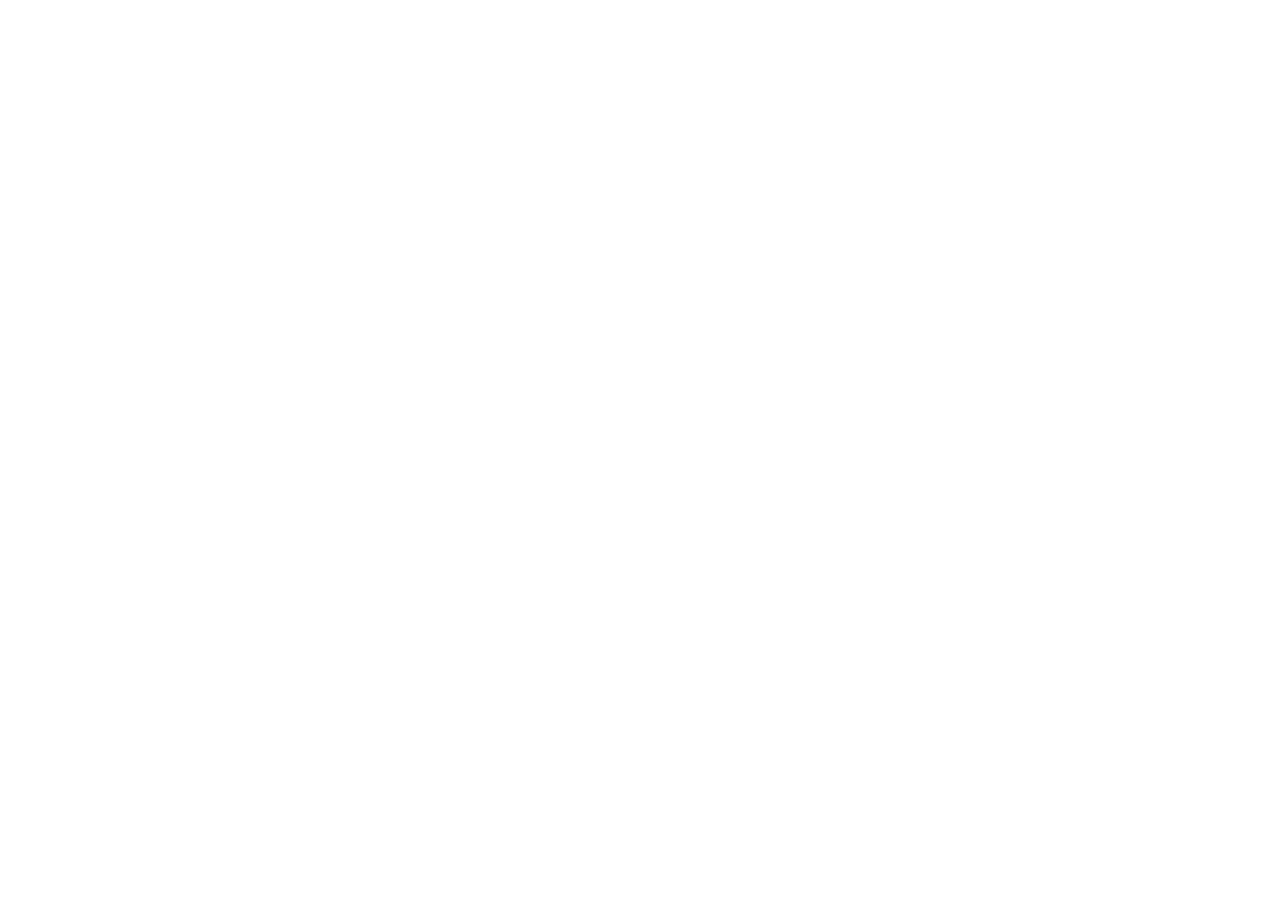
==== index.html @ 86247f6a "modified html+created new js file feature+deleted styles.css" ====
<!DOCTYPE html>
<html lang="en">
<head>
    <meta charset="UTF-8">
    <meta name="viewport" content="width=device-width, initial-scale=1.0">
    <title>Git_Learning</title>
</head>
<body>
    
</body>
</html>
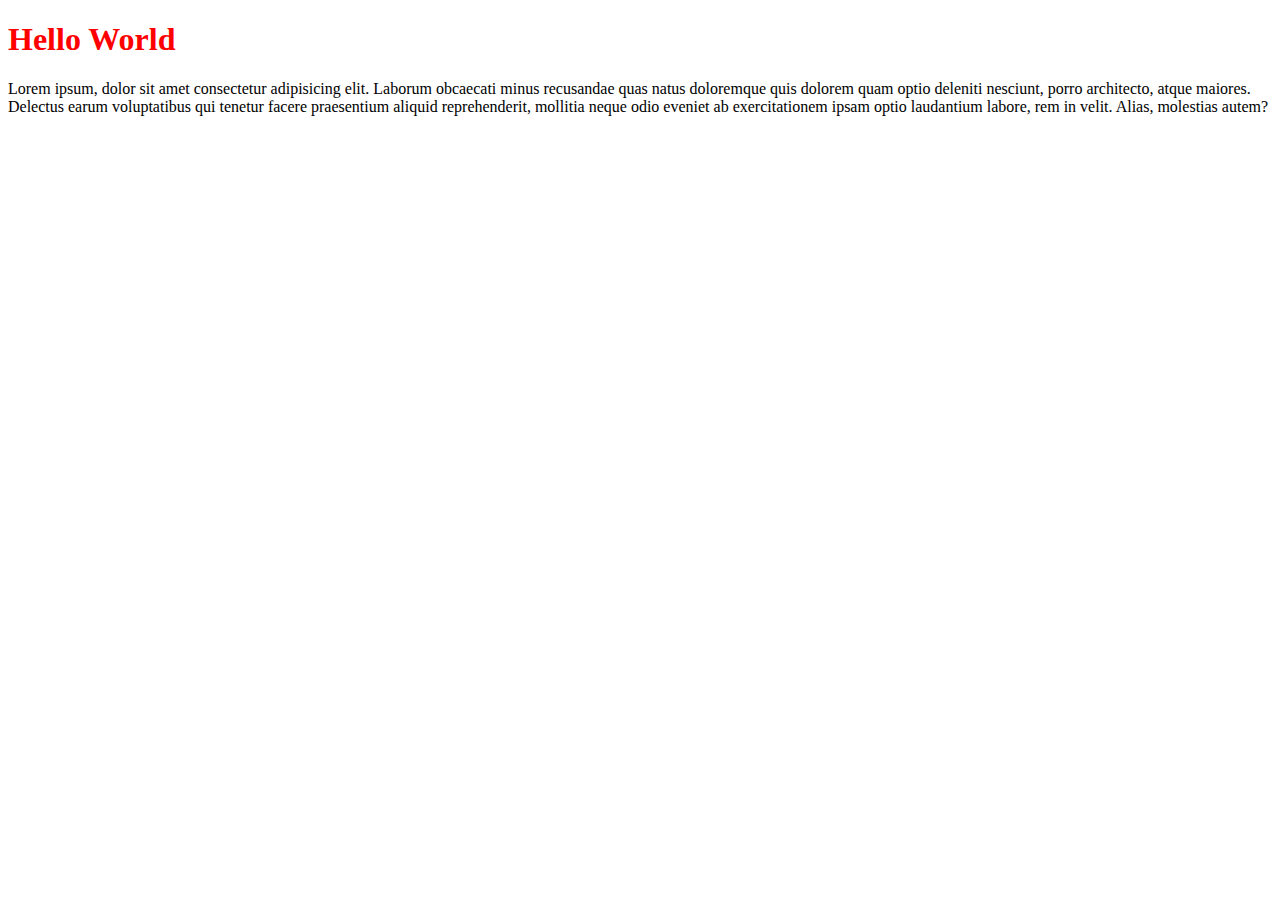
==== commit 280002f0: "added some new features in the main - paragraph" ====
--- a/index.html
+++ b/index.html
@@ -4,8 +4,17 @@
     <meta charset="UTF-8">
     <meta name="viewport" content="width=device-width, initial-scale=1.0">
     <title>Git_Learning</title>
+    <link rel="stylesheet" href="styles.css">
 </head>
 <body>
+    <script src="feature.js"></script>
+
+    <header></header>
+    <main>
+        <h1 style="color: red;">Hello World</h1>
+        <p>Lorem ipsum, dolor sit amet consectetur adipisicing elit. Laborum obcaecati minus recusandae quas natus doloremque quis dolorem quam optio deleniti nesciunt, porro architecto, atque maiores. Delectus earum voluptatibus qui tenetur facere praesentium aliquid reprehenderit, mollitia neque odio eveniet ab exercitationem ipsam optio laudantium labore, rem in velit. Alias, molestias autem?</p>
+    </main>
+    <footer></footer>
     
 </body>
 </html>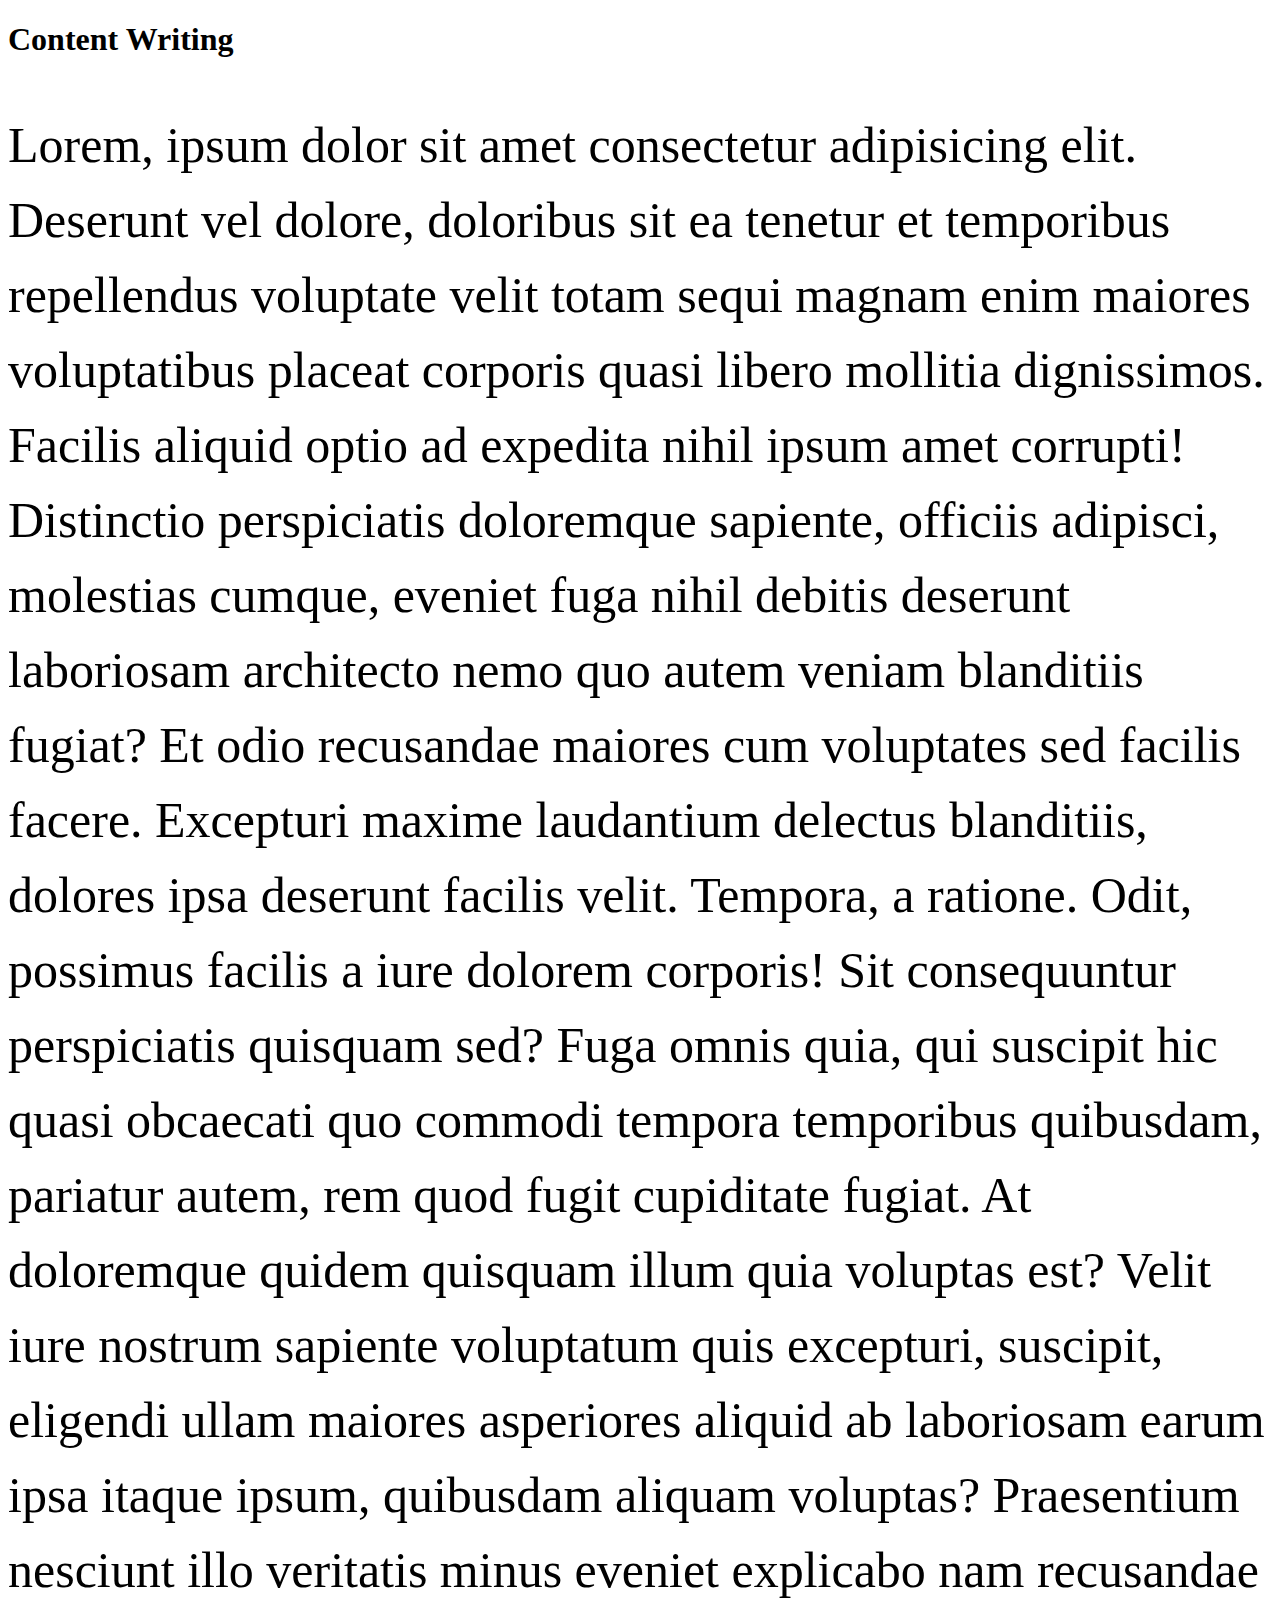
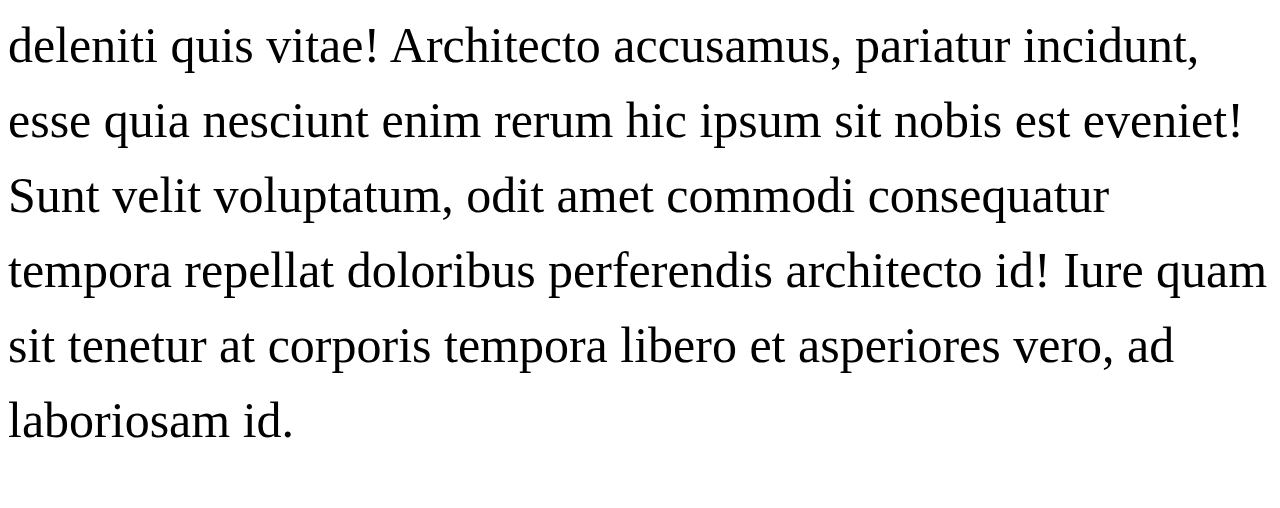
==== commit ca62a6a1: "Learned Sections and Divs; where to place and standards" ====
--- a/index.html
+++ b/index.html
@@ -7,14 +7,23 @@
     <link rel="stylesheet" href="styles.css">
 </head>
 <body>
-    <script src="feature.js"></script>
 
     <header></header>
     <main>
-        <h1 style="color: red;">Hello World</h1>
-        <p>Lorem ipsum, dolor sit amet consectetur adipisicing elit. Laborum obcaecati minus recusandae quas natus doloremque quis dolorem quam optio deleniti nesciunt, porro architecto, atque maiores. Delectus earum voluptatibus qui tenetur facere praesentium aliquid reprehenderit, mollitia neque odio eveniet ab exercitationem ipsam optio laudantium labore, rem in velit. Alias, molestias autem?</p>
+        <section class="services">
+            <div class="content_writing">
+                <h1>Content Writing</h1>
+                <p>Lorem, ipsum dolor sit amet consectetur adipisicing elit. Deserunt vel dolore, doloribus sit ea tenetur et temporibus repellendus voluptate velit totam sequi magnam enim maiores voluptatibus placeat corporis quasi libero mollitia dignissimos. Facilis aliquid optio ad expedita nihil ipsum amet corrupti! Distinctio perspiciatis doloremque sapiente, officiis adipisci, molestias cumque, eveniet fuga nihil debitis deserunt laboriosam architecto nemo quo autem veniam blanditiis fugiat? Et odio recusandae maiores cum voluptates sed facilis facere. Excepturi maxime laudantium delectus blanditiis, dolores ipsa deserunt facilis velit. Tempora, a ratione. Odit, possimus facilis a iure dolorem corporis! Sit consequuntur perspiciatis quisquam sed? Fuga omnis quia, qui suscipit hic quasi obcaecati quo commodi tempora temporibus quibusdam, pariatur autem, rem quod fugit cupiditate fugiat. At doloremque quidem quisquam illum quia voluptas est? Velit iure nostrum sapiente voluptatum quis excepturi, suscipit, eligendi ullam maiores asperiores aliquid ab laboriosam earum ipsa itaque ipsum, quibusdam aliquam voluptas? Praesentium nesciunt illo veritatis minus eveniet explicabo nam recusandae deleniti quis vitae! Architecto accusamus, pariatur incidunt, esse quia nesciunt enim rerum hic ipsum sit nobis est eveniet! Sunt velit voluptatum, odit amet commodi consequatur tempora repellat doloribus perferendis architecto id! Iure quam sit tenetur at corporis tempora libero et asperiores vero, ad laboriosam id.</p>
+            </div>
+            <div class="email_services"></div>
+        </section>
+        <section class="company_profile"></section>
+        <section class="contact_us"></section>
+        <section class="clients"></section>
     </main>
     <footer></footer>
     
+    <script src="feature.js"></script>
+
 </body>
 </html>--- a/styles.css
+++ b/styles.css
@@ -0,0 +1,4 @@
+p {
+    font-size: 50px;
+    line-height: 75px;
+}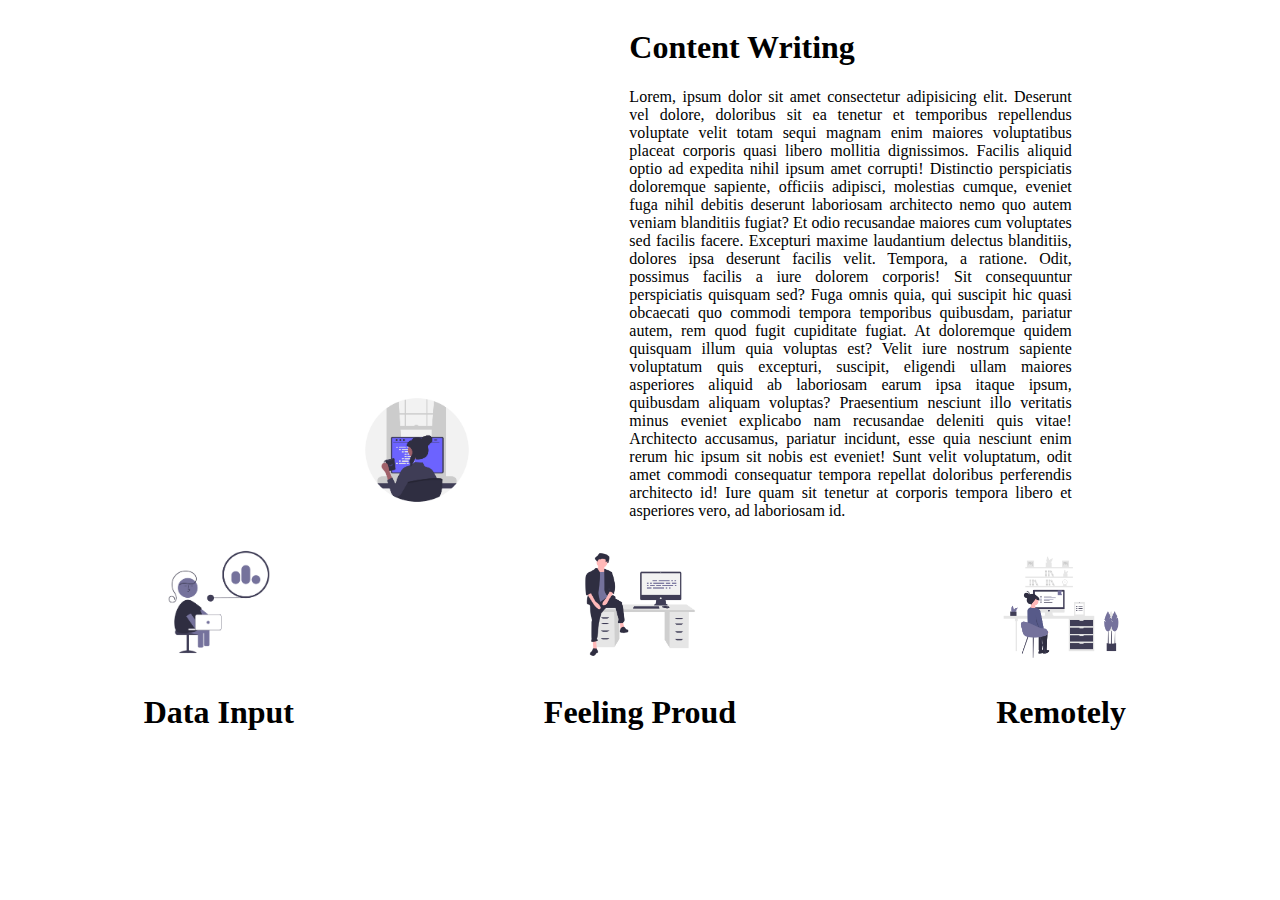
==== commit 5f8c955f: "added illustrations and styled the contents" ====
--- a/index.html
+++ b/index.html
@@ -5,15 +5,34 @@
     <meta name="viewport" content="width=device-width, initial-scale=1.0">
     <title>Git_Learning</title>
     <link rel="stylesheet" href="styles.css">
+    
 </head>
 <body>
 
     <header></header>
-    <main>
+    <main> 
         <section class="services">
+            <div class="image">
+                <img src="Image/undraw_Programmer_re_owql.png" alt="">
+            </div>
+           
             <div class="content_writing">
                 <h1>Content Writing</h1>
                 <p>Lorem, ipsum dolor sit amet consectetur adipisicing elit. Deserunt vel dolore, doloribus sit ea tenetur et temporibus repellendus voluptate velit totam sequi magnam enim maiores voluptatibus placeat corporis quasi libero mollitia dignissimos. Facilis aliquid optio ad expedita nihil ipsum amet corrupti! Distinctio perspiciatis doloremque sapiente, officiis adipisci, molestias cumque, eveniet fuga nihil debitis deserunt laboriosam architecto nemo quo autem veniam blanditiis fugiat? Et odio recusandae maiores cum voluptates sed facilis facere. Excepturi maxime laudantium delectus blanditiis, dolores ipsa deserunt facilis velit. Tempora, a ratione. Odit, possimus facilis a iure dolorem corporis! Sit consequuntur perspiciatis quisquam sed? Fuga omnis quia, qui suscipit hic quasi obcaecati quo commodi tempora temporibus quibusdam, pariatur autem, rem quod fugit cupiditate fugiat. At doloremque quidem quisquam illum quia voluptas est? Velit iure nostrum sapiente voluptatum quis excepturi, suscipit, eligendi ullam maiores asperiores aliquid ab laboriosam earum ipsa itaque ipsum, quibusdam aliquam voluptas? Praesentium nesciunt illo veritatis minus eveniet explicabo nam recusandae deleniti quis vitae! Architecto accusamus, pariatur incidunt, esse quia nesciunt enim rerum hic ipsum sit nobis est eveniet! Sunt velit voluptatum, odit amet commodi consequatur tempora repellat doloribus perferendis architecto id! Iure quam sit tenetur at corporis tempora libero et asperiores vero, ad laboriosam id.</p>
+            </div>
+            <div class="image_container">
+                <div class="image">
+                    <img src="Image/undraw_data_input_fxv2.png" alt="">
+                    <h1>Data Input</h1>
+                </div>
+                <div class="image">
+                    <img src="Image/undraw_feeling_proud_qne1.png" alt="">
+                    <h1>Feeling Proud</h1>
+                </div>
+                <div class="image">
+                    <img src="Image/undraw_remotely_2j6y.png" alt="">
+                    <h1>Remotely</h1>
+                </div>
             </div>
             <div class="email_services"></div>
         </section>
--- a/styles.css
+++ b/styles.css
@@ -1,4 +1,20 @@
-p {
-    font-size: 50px;
-    line-height: 75px;
+/*  */
+.services {
+    text-align: center;
+    
+}
+.image {
+    display: inline;
+}
+.image img{
+    max-width: 35%;
+}
+.content_writing {
+    display: inline-block;
+    max-width: 35%;
+    text-align: justify;
+}
+.image {
+width: 33%;
+display: inline-block;
 }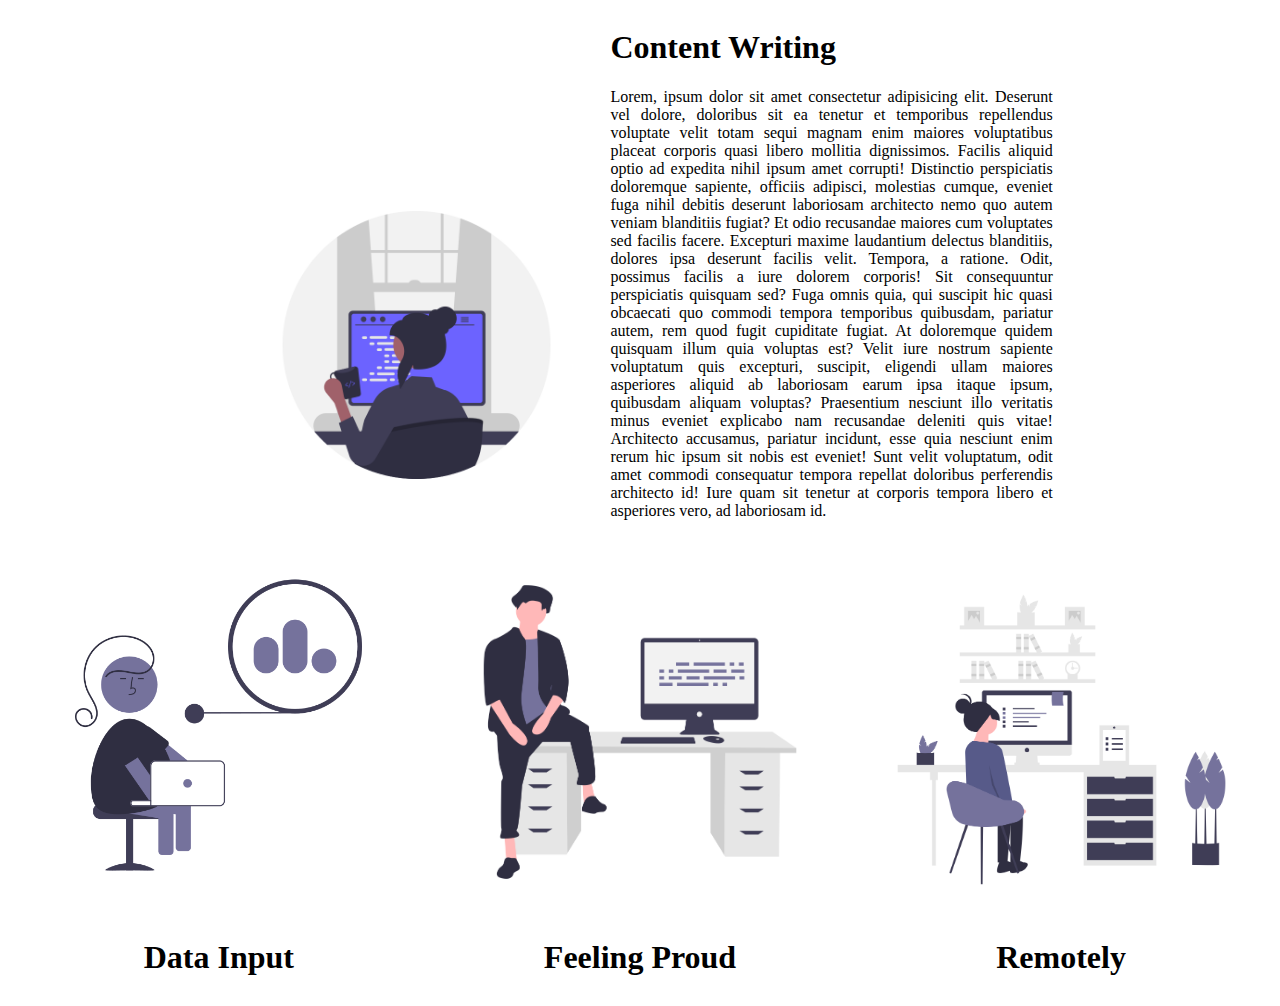
==== commit 769ea9cc: "edited css.style" ====
--- a/index.html
+++ b/index.html
@@ -21,15 +21,15 @@
                 <p>Lorem, ipsum dolor sit amet consectetur adipisicing elit. Deserunt vel dolore, doloribus sit ea tenetur et temporibus repellendus voluptate velit totam sequi magnam enim maiores voluptatibus placeat corporis quasi libero mollitia dignissimos. Facilis aliquid optio ad expedita nihil ipsum amet corrupti! Distinctio perspiciatis doloremque sapiente, officiis adipisci, molestias cumque, eveniet fuga nihil debitis deserunt laboriosam architecto nemo quo autem veniam blanditiis fugiat? Et odio recusandae maiores cum voluptates sed facilis facere. Excepturi maxime laudantium delectus blanditiis, dolores ipsa deserunt facilis velit. Tempora, a ratione. Odit, possimus facilis a iure dolorem corporis! Sit consequuntur perspiciatis quisquam sed? Fuga omnis quia, qui suscipit hic quasi obcaecati quo commodi tempora temporibus quibusdam, pariatur autem, rem quod fugit cupiditate fugiat. At doloremque quidem quisquam illum quia voluptas est? Velit iure nostrum sapiente voluptatum quis excepturi, suscipit, eligendi ullam maiores asperiores aliquid ab laboriosam earum ipsa itaque ipsum, quibusdam aliquam voluptas? Praesentium nesciunt illo veritatis minus eveniet explicabo nam recusandae deleniti quis vitae! Architecto accusamus, pariatur incidunt, esse quia nesciunt enim rerum hic ipsum sit nobis est eveniet! Sunt velit voluptatum, odit amet commodi consequatur tempora repellat doloribus perferendis architecto id! Iure quam sit tenetur at corporis tempora libero et asperiores vero, ad laboriosam id.</p>
             </div>
             <div class="image_container">
-                <div class="image">
+                <div class="images">
                     <img src="Image/undraw_data_input_fxv2.png" alt="">
                     <h1>Data Input</h1>
                 </div>
-                <div class="image">
+                <div class="images">
                     <img src="Image/undraw_feeling_proud_qne1.png" alt="">
                     <h1>Feeling Proud</h1>
                 </div>
-                <div class="image">
+                <div class="images">
                     <img src="Image/undraw_remotely_2j6y.png" alt="">
                     <h1>Remotely</h1>
                 </div>
--- a/styles.css
+++ b/styles.css
@@ -6,15 +6,22 @@
 .image {
     display: inline;
 }
+
 .image img{
-    max-width: 35%;
+    max-width: 30%;
 }
+
 .content_writing {
     display: inline-block;
     max-width: 35%;
     text-align: justify;
 }
-.image {
+
+.images {
 width: 33%;
 display: inline-block;
+}
+
+.images img{
+    max-width: 100%;
 }